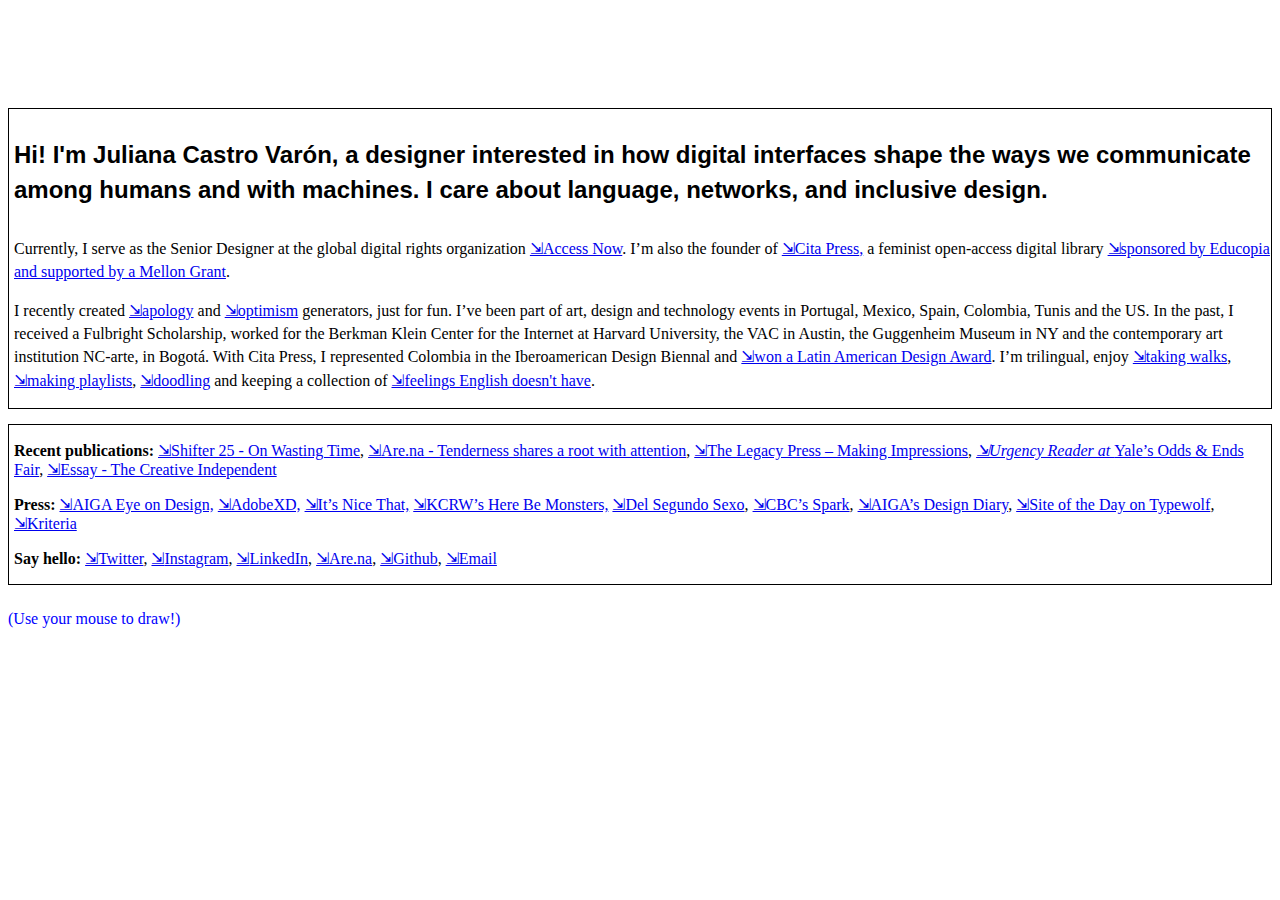
==== about.html @ dc3ab233 "about" ====
<html>
<canvas> </canvas>
<div style="border: 1px solid black; margin-top: -50px;">
<p id="title" style="line-height: 145%; font-size: 1.5em; padding: 5px; font-family: Helvetica, sans-serif;"><strong>Hi! I'm Juliana Castro Varón, a designer interested in how digital interfaces shape the ways we communicate among humans and with machines. I care about language, networks, and inclusive design.</strong></p>
<p id="bio" style="line-height: 145%; padding-left: 5px;">Currently, I serve as the Senior Designer at the global digital rights organization <a href="http://accessnow.org" target="_blank" rel="noopener noreferrer">⇲Access Now</a>. I’m also the founder of <a href="http://citapress.org" target="_blank" rel="noopener noreferrer">⇲Cita Press</a><a href="citapress.org">,</a> a feminist open-access digital library <a href="https://educopia.org/educopia-awarded-245000-from-the-andrew-w-mellon-foundation-for-the-cita-press-project/" target="_&quot;blank&quot;" rel="noopener">⇲sponsored by Educopia and supported by a Mellon Grant</a>.</p>
<p id="bio" style="line-height: 145%; padding-left: 5px;">I recently created <a href="https://juliacastrov.github.io/apology" target="_blank" rel="noopener noreferrer">⇲apology</a> and <a href="https://juliacastrov.github.io/hope/">⇲optimism</a> generators, just for fun. I’ve been part of art, design and technology events in Portugal, Mexico, Spain, Colombia, Tunis and the US. In the past, I received a Fulbright Scholarship, worked for the Berkman Klein Center for the Internet at Harvard University, the VAC in Austin, the Guggenheim Museum in NY and the contemporary art institution NC-arte, in Bogotá. With Cita Press, I represented Colombia in the Iberoamerican Design Biennal and <a href="https://awards.latinamericandesign.org/projects/cita-press/ganadores/" target="_blank" rel="noopener">⇲won a Latin American Design Award</a>. I’m trilingual, enjoy <a href="https://99percentinvisible.org/episode/take-a-walk/" target="_blank" rel="noopener">⇲taking walks</a>, <a href="https://open.spotify.com/playlist/5FfuTdBdlOfti3HpEatB6a?si=unxfBOlrRZeu3SKMn3T-DQ" target="_blank" rel="noopener">⇲making playlists</a>, <a href="https://are.na/juliana-castro/doodles-by-mi" target="_blank" rel="noopener">⇲doodling</a> and keeping a collection of <a href="https://www.are.na/juliana-castro/feelings-english-doesn-t-have" target="_blank" rel="noopener">⇲feelings English doesn't have</a>.</p>

</div>
<div style="border: 1px solid black; margin-top: 15px;">
<p style="padding-left: 5px;"><strong>Recent publications:</strong> <a href="https://shifter-magazine.com/all-issues/25-waiting">⇲Shifter 25 - On Wasting Time</a>, <a href="https://www.are.na/blog/tenderness-shares-a-root-with-attention">⇲Are.na - Tenderness shares a root with attention</a>, <a href="http://www.thelegacypress.com/impressions-women.html">⇲The Legacy Press – Making Impressions</a>, <a href="https://soulellis.com/work/urgencyreader/index.html"> <em>⇲Urgency Reader at </em>Yale’s Odds &amp; Ends Fair</a>, <a href="https://thecreativeindependent.com/guides/how-to-embrace-mistakes-without-romanticizing-failure/">⇲Essay - The Creative Independent</a></p>
<p style="padding-left: 5px;"><strong>Press:</strong> <a href="https://eyeondesign.aiga.org/what-is-designs-role-in-violating-or-upholding-digital-rights/">⇲AIGA Eye on Design,</a> <a href="https://xd.adobe.com/ideas/perspectives/social-impact/design-violating-or-upholding-digital-rights/">⇲AdobeXD,</a> <a href="https://www.itsnicethat.com/articles/zuli-segura-latinx-design-directory-digital-190620/">⇲It’s Nice That,</a> <a href="https://www.hbmpodcast.com/podcast/hbm133-prey-of-worms">⇲KCRW’s Here Be Monsters,</a> <a href="https://www.delsegundosexo.com/cita-press-libros-libres-escritos-por-mujeres/">⇲Del Segundo Sexo</a>, <a href="https://www.cbc.ca/radio/spark/on-failure-what-we-can-learn-from-our-mistakes-1.5378177">⇲CBC’s Spark</a>, <a href="https://eyeondesign.aiga.org/no-258-inside-debbie-millmans-text-based-art-collection-the-sex-ads-that-dont-make-it-on-the-subway-more/">⇲AIGA’s Design Diary</a>, <a href="https://www.typewolf.com/site-of-the-day/cita-press">⇲Site of the Day on Typewolf</a>, <a href="https://www.kriteria.co/diseno/ladfest2019">⇲Kriteria</a></p>
<p style="padding-left: 5px;"><strong>Say hello: </strong><span class="s1"> <a href="http://twitter.com/juliacastrov" target="_blank" rel="noopener noreferrer">⇲Twitter</a>, </span><a href="https://instagram.com/juliacastrov" target="_blank" rel="noopener noreferrer">⇲<span class="s1">Instagram</span></a>, <span class="s1"><span class="s1"><a href="http://linkedin.com/in/julianacastro/" target="_blank" rel="noopener noreferrer">⇲</a></span><a href="http://linkedin.com/in/julianacastro/">LinkedIn</a>, <span class="s1"><a href="https://www.are.na/juliana-castro">⇲Are.na</a>, <a href="http://github.com/juliacastrov/" target="_blank" rel="noopener noreferrer"> ⇲Github</a>, <a href="mailto:julianacastrovar@gmail.com" target="_blank" rel="noopener noreferrer">⇲Email</a></span></span></p>

</div>
<p style="color: blue; margin-top: 25px;">(Use your mouse to draw!)</p>

</html>
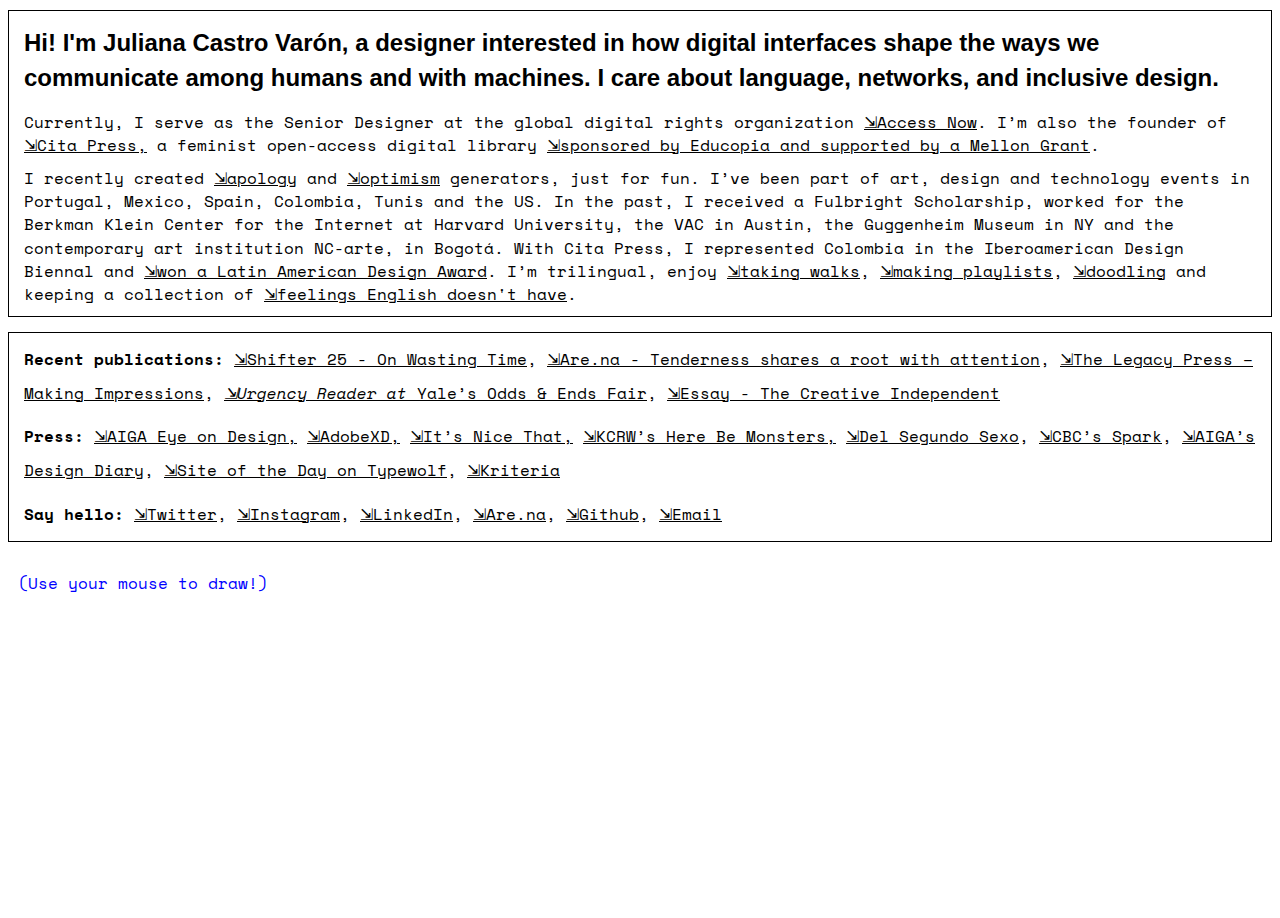
==== commit 7e449913: "Rename index.html to about.html" ====
--- a/about.html
+++ b/about.html
@@ -1,6 +1,10 @@
 <html>
+<head>
+<link rel="stylesheet" href="style.css">
+</head>
+<body>
 <canvas> </canvas>
-<div style="border: 1px solid black; margin-top: -50px;">
+<div style="border: 1px solid black; margin-top: 10px;">
 <p id="title" style="line-height: 145%; font-size: 1.5em; padding: 5px; font-family: Helvetica, sans-serif;"><strong>Hi! I'm Juliana Castro Varón, a designer interested in how digital interfaces shape the ways we communicate among humans and with machines. I care about language, networks, and inclusive design.</strong></p>
 <p id="bio" style="line-height: 145%; padding-left: 5px;">Currently, I serve as the Senior Designer at the global digital rights organization <a href="http://accessnow.org" target="_blank" rel="noopener noreferrer">⇲Access Now</a>. I’m also the founder of <a href="http://citapress.org" target="_blank" rel="noopener noreferrer">⇲Cita Press</a><a href="citapress.org">,</a> a feminist open-access digital library <a href="https://educopia.org/educopia-awarded-245000-from-the-andrew-w-mellon-foundation-for-the-cita-press-project/" target="_&quot;blank&quot;" rel="noopener">⇲sponsored by Educopia and supported by a Mellon Grant</a>.</p>
 <p id="bio" style="line-height: 145%; padding-left: 5px;">I recently created <a href="https://juliacastrov.github.io/apology" target="_blank" rel="noopener noreferrer">⇲apology</a> and <a href="https://juliacastrov.github.io/hope/">⇲optimism</a> generators, just for fun. I’ve been part of art, design and technology events in Portugal, Mexico, Spain, Colombia, Tunis and the US. In the past, I received a Fulbright Scholarship, worked for the Berkman Klein Center for the Internet at Harvard University, the VAC in Austin, the Guggenheim Museum in NY and the contemporary art institution NC-arte, in Bogotá. With Cita Press, I represented Colombia in the Iberoamerican Design Biennal and <a href="https://awards.latinamericandesign.org/projects/cita-press/ganadores/" target="_blank" rel="noopener">⇲won a Latin American Design Award</a>. I’m trilingual, enjoy <a href="https://99percentinvisible.org/episode/take-a-walk/" target="_blank" rel="noopener">⇲taking walks</a>, <a href="https://open.spotify.com/playlist/5FfuTdBdlOfti3HpEatB6a?si=unxfBOlrRZeu3SKMn3T-DQ" target="_blank" rel="noopener">⇲making playlists</a>, <a href="https://are.na/juliana-castro/doodles-by-mi" target="_blank" rel="noopener">⇲doodling</a> and keeping a collection of <a href="https://www.are.na/juliana-castro/feelings-english-doesn-t-have" target="_blank" rel="noopener">⇲feelings English doesn't have</a>.</p>
@@ -13,5 +17,5 @@
 
 </div>
 <p style="color: blue; margin-top: 25px;">(Use your mouse to draw!)</p>
-
-</html>+  </body>
+</html>
--- a/style.css
+++ b/style.css
@@ -0,0 +1,742 @@
+@import url('https://fonts.googleapis.com/css2?family=Space+Mono:ital,wght@0,400;0,700;1,400;1,700&display=swap');
+@import url('https://fonts.googleapis.com/css2?family=IBM+Plex+Mono:ital,wght@0,400;0,700;1,400;1,700&display=swap');
+body {
+ /* background-color: #fff7d9;*/
+background:  white;
+  height: 100%;
+font-family: 'Space Mono', serif;
+font-weight: 400;
+/*cursor: url(http://julianacastro.co/wp-content/uploads/2019/05/cursor-e1556897250635.png), auto;*/
+	-webkit-user-select: none;
+    -moz-user-select: -moz-none;
+    -ms-user-select: none;
+    user-select: none;
+	line-height: 2.1em;
+}
+
+
+/* blue background on main-page */
+body.main-page {
+  background-color: #FDF12A;
+}
+
+
+ul, li, h1, h2, h3, p {
+  list-style: none;
+  padding: 0;
+  margin: 10px;
+}
+
+
+
+a, a:hover {
+  color: black;
+}
+/*
+p a, p a:visited {
+  text-decoration: underline;
+}
+
+/*p a, p a:visited {
+  border-bottom: 1px solid #FDF12A;
+  box-shadow: inset 0 -7px 0 #FDF12A;
+  text-decoration: none;------- */
+
+p a:hover {
+  color: blue;
+}
+
+a[href$=".png"], a[href$=".jpg"] {
+  border-bottom: none;
+  box-shadow: none;
+}
+
+a[href$=".png"]:hover, a[href$=".jpg"]:hover{
+    background-color: blue;
+}
+
+* {
+  -webkit-box-sizing: border-box;
+  -moz-box-sizing: border-box;
+  box-sizing: border-box;
+}
+
+canvas{
+  position: absolute;
+        top:0;
+        right:0;
+        z-index:-1;
+}
+
+
+/* ---------------------------------
+  NAVIGATION & LINKS (header.php)
+--------------------------------- */
+aside {
+  float: left;
+  text-align: left;
+  /*margin: 15px 15px 0 0;*/
+  max-width: 30%;
+  position: fixed;
+  right: 20px;
+  top: 29px;
+}
+
+div.desc {
+  max-width: 240px;
+  line-height: 125%;
+  text-align: left;
+  padding-bottom: 20px;
+  font-size: 0.8em;
+  color:black;
+  font-weight: 100;
+/*border: 2.5px solid blue;*/
+top: 0px;
+margin-bottom: 25px;
+margin-left:3px;
+}
+
+nav li {
+color: black;
+  display: block;
+  margin: 1px;
+  padding-top: 1px;
+
+
+}
+
+nav a {
+  text-decoration: none;
+  /*padding: 2.5px 6px;*/
+  font-size: 1em;
+  /*letter-spacing: 1.5px;*/
+  font-weight: 400;
+	padding:1px;
+	color: black;
+}
+
+nav .nav-menu-links a:hover {
+  text-decoration: underline;
+	color: black;
+}
+
+#menu-main-menu {
+  margin: 0;
+}
+
+#social-media-links ul,
+#social-media-links li,
+#social-media-links a {
+margin-right: 0;
+}
+
+#social-media-links ul {
+margin-top: 2px;
+}
+
+nav .current-menu-item a {
+  text-decoration: underline;
+font-weight:700;
+color: black;
+  /*background-color: #FDF12A;*/
+}
+
+nav #nav-title {
+/*border: 0px solid black;*/
+  top: 20px;
+  margin-bottom: 5px;
+font-size: 1.2em;
+/*border-style: solid;
+border-width: 2.5px;*/
+text-decoration: none;
+padding: 1px;
+text-align: center;
+display: inline;
+margin-left:1px;
+	color:black;
+
+
+}
+
+nav #nav-title a {
+  font-size: 1.15em;
+padding-bottom: 5px;
+  color: black;
+  /*letter-spacing: 1px;*/
+text-align: left;
+ font-weight: 700;
+;
+  /*background-color: #FDF12A;*/
+}
+
+#separator-mobile { 
+  display: none;
+}
+
+/* no background on main-page */
+body.main-page nav #nav-title a {
+  background-color: initial;
+}
+
+#social-media-links {
+display:none;
+	margin-left:-15px;
+	margin-top:40px;
+}
+
+#social-media-links img {
+  margin: 0px 0;
+  padding: 0px;
+  width: 5px;
+}
+
+#social-media-links img:hover {
+  background-color: #3506e0;
+}
+
+
+/* ---------------------------------
+  FOOTER & RED ACCENT
+--------------------------------- */
+footer p {
+  font-size: 0.8em;
+  color: #666;
+  display: block;
+  position: fixed;
+  bottom: 20px;
+  right: 40px;
+}
+
+/* ---------------------------------
+  PLUGIN: A2A SOCIAL SHARE
+--------------------------------- */
+
+#item-post-page .addtoany_content_bottom div {
+  display: inline-block;
+}
+
+#item-post-page .addtoany_content_bottom img {
+  width: 100px;
+  height: auto;
+  padding: 0;
+  margin-right: 5px;
+  /*border-radius: 4px;*/
+  border: 2px solid white;
+  border-color: white;
+
+  -webkit-transition : border-color 250ms ease;
+  -moz-transition : border-color 250ms ease;
+  -ms-transition: border-color 250ms ease;
+  -o-transition : border-color 250ms ease;
+  transition : border-color 250ms ease;
+}
+
+#item-post-page .addtoany_content_bottom img:hover {
+  border-color: #3506e0;
+}
+
+/* ---------------------------------
+  PAGE: FRONT PAGE (front-page.php)
+--------------------------------- */
+section.main-title {
+  color: #fff;
+  position: absolute;
+  bottom: 15%;
+  left: 10%;
+  max-width: 80%;
+  margin-top: 60%;
+}
+
+section.main-title h1 {
+  font-size: 2em;
+  letter-spacing: 0.8px
+line-height: 2.1em;
+font-weight: 700;
+}
+
+#footer-keywords {
+  line-height: 1;
+  margin-bottom: 5%;
+display:none;
+}
+
+#footer-title h2 {
+  font-size: 1.8em;
+  margin-top: -5px;
+  letter-spacing: 1px;
+}
+
+
+/* ---------------------------------
+  PAGE: ABOUT (page-about.php)
+--------------------------------- */
+#contact-page {
+  float: left;
+  width: 63%;
+  margin: 0.3% 0 5px 4%;
+}
+
+#contact-page p {
+  font-size: 1em;
+/*  color: #777;*/
+  line-height: 140%;
+font-weight: 300;
+padding-bottom: 7px;
+}
+
+.about-page-links {
+  clear: both;
+  padding-top: 4px;
+}
+
+#contact-page ul li img {
+  width: 48px;
+}
+
+.about-page-links li {
+  display: inline;
+  padding-right: 10px;
+}
+
+.about-page-links a {
+  text-decoration: none;
+}
+
+
+/* ---------------------------------
+  PAGE: ITEM (single.php)
+--------------------------------- */
+#item-post-page {
+  width: 64%;
+  margin: 8px 0 50px 5%;
+}
+
+#item-post-page p {
+  font-size: 1em;
+  color: black;
+  padding-top: 4px;
+line-height: 2.1em;
+font-weight: 300;
+}
+
+#item-post-page img {
+  width: 100%;
+  height: auto;
+  padding-bottom: 15px;
+}
+
+
+/* ---------------------------------
+  PAGE: THE LOOP (index.php)
+--------------------------------- */
+section.posts {
+  width: 64%;
+  height: 300px;
+  margin-left: 5%;
+  padding-top: 20px;
+  padding-bottom: 60px;
+}
+
+.item {
+  width: 31.3333%;
+  margin: 0 1% 2%;
+  float: left;
+  position: relative;
+}
+
+.color-overlay {
+  width: 100%;
+  height: calc(100% - 5px);
+  position: absolute;
+  top: 0;
+  text-align: center;
+
+  background-color: rgba(253, 241, 42, 0);
+
+  -webkit-transition: all 500ms ease;
+  -moz-transition: all 500ms ease;
+  -ms-transition: all 500ms ease;
+  -o-transition: all 500ms ease;
+  transition: all 500ms ease;
+}
+
+.item-info {
+  color: #fff;
+  font-weight: 700;
+  text-align: center;
+
+  display: inline-block;
+  opacity: 0;
+  position: relative;
+  top: 50%;
+
+  -webkit-transform: translateY(-50%);
+  -moz-transform: translateY(-50%);
+  -ms-transform: translateY(-50%);
+  -o-transform: translateY(-50%);
+  transform: translateY(-50%);
+
+  -webkit-transition: all 500ms ease;
+  -moz-transition: all 500ms ease;
+  -ms-transition: all 500ms ease;
+  -o-transition: all 500ms ease;
+  transition: all 500ms ease;
+}
+
+.item #title {
+  font-size: 17px;
+  text-align: center;
+  max-width: 90%;
+  display: inline-block;
+  color: black;
+  text-decoration: underline;
+}
+
+.item #sub {
+  font-size: 11px;
+  width: 80%;
+  display: inline-block;
+color: black;
+}
+
+.color-overlay:hover {
+  background: rgba(253, 241, 42, 0.7);
+}
+
+.color-overlay:hover > .item-info {
+  opacity: 1;
+}
+
+section.posts img {
+  width: 100% !important;
+  height: auto !important;
+}
+
+.main-pagination {
+  width: 100%;
+  position: absolute;
+  bottom: 10px;
+  text-align: center;
+}
+
+.main-pagination a {
+  font-size: 1.2em;
+  text-decoration: none;
+  font-weight: bold;
+}
+
+.main-pagination li {
+  padding: 10px 20px;
+  display: inline-block;
+}
+
+.main-pagination li.active a {
+  color: #FDF12A;
+}
+
+.no-posts-message h1 {
+  font-weight: 700;
+  font-size: 5em;
+  color: #FDF12A;
+  padding-bottom: 30px;
+}
+
+.no-posts-message h2 {
+  padding-top: 5px;
+font-weight: bold;
+}
+
+/* ---------------------------------
+  YOUTUBE RESPONSIVE
+--------------------------------- */
+
+.video-container {
+  position: relative;
+  padding-bottom: 56.25%;
+  padding-top: 30px;
+  height: 0;
+  overflow: hidden;
+}
+
+.video-container iframe,  
+.video-container object,  
+.video-container embed {
+  position: absolute;
+  top: 0;
+  left: 0;
+  width: 100%;
+  height: 100%;
+}
+
+.entry-content img, 
+.entry-content iframe, 
+.entry-content object, 
+.entry-content embed {
+        max-width: 100%;
+}
+
+/* ---------------------------------
+  MEDIA QUERIES
+--------------------------------- */
+
+@media (max-width: 1030px) {
+  section.posts {
+    width: 60%;
+    margin-left: 3%;
+  }
+
+  .item {
+  width: 50%;
+  }
+}
+
+@media (max-width: 740px) {
+
+  #social-media-links {
+    display: block;
+  }
+	
+	div.desc {
+		display:none;
+	}
+
+  aside #social-media-links {
+    padding-right: 0;
+    margin-right: 0;
+  }
+
+  aside #social-media-links img {
+    width: 32px;
+  }
+
+  body.main-page {
+    background-color: #FDF12A;
+  }
+
+  body.main-page aside {
+    background-color: #FDF12A;
+  }
+
+  section.main-title, #red-bar {
+    display: none;
+  }
+
+  aside {
+    position: initial;
+    width: initial;
+margin-top: 10px;
+    padding: 2px 2px;
+    margin: 1% auto 0;
+    max-width: 90%;
+    float: none;
+     text-align: left;
+    height: 100%;
+  }
+
+/*div.desc {
+  max-width: 260px;
+  line-height: 126%;
+  text-align: left;
+  margin-bottom: 10px;
+  font-size: 1.1em;
+  font-weight: 100;
+  padding: 0.5px 0.5px;
+}
+
+
+aside div.desc {
+	margin: 1px auto 2px;
+}
+*/
+  aside ul {
+    padding-top: 3%;
+    padding-bottom: 3%;
+  }
+
+   nav #nav-title a {
+    font-size: 1.3em;
+    letter-spacing: initial;
+margin-top: 17px;
+  }
+
+  #social-media-links li {
+   display: none;
+  }
+
+  footer p {
+    margin-top: 20px;
+    text-align: left;
+    position: relative;
+    right: 0;
+    font-size: 0.6em;
+    clear: both;
+  }
+
+
+
+  section.posts {
+     position: initial;
+    float: initial;
+    width: 90%;
+    margin: 0 auto;
+    /*text-align: center;*/
+    padding-bottom: -50px;
+    margin-top: -20px;
+
+  }
+
+  .item {
+    width: 100%;
+    margin-left: auto;
+    margin-right: auto;
+    position: initial !important;
+    float: none;
+    margin-top: 3px;
+  }
+
+  body.main-page #social-media-links {
+    display: block;
+  }
+
+  #item-post-page {
+  	margin: 10px;
+  	width: 90%;
+  	text-align: left;
+  	padding: 0% 2px;
+
+  }
+
+  #item-post-page h2,
+  #item-post-page h3,
+  #item-post-page h4,
+  #item-post-page h5 {
+    /*text-align: center;*/
+  }
+
+  .color-overlay {
+    height: auto;
+  	width: 100%;
+  	position: relative;
+  	bottom: 0;
+    padding: 0;
+    margin-top: -5px;
+
+  	opacity: 1;
+  	background: rgba(253, 241, 42, 0);
+  }
+
+  .item-info {
+  	opacity: 1;
+  	bottom: 0;
+    padding: 10px 0 10px 0;
+
+
+    -webkit-transform: translateY(0);
+    -moz-transform: translateY(0);
+    -ms-transform: translateY(0);
+    -o-transform: translateY(0);
+    transform: translateY(0);
+  }
+
+  .color-overlay:hover {
+  	opacity: initial;
+    background: rgba(253, 241, 42, 1);
+  }
+
+  .item-info #title {
+    height: auto;
+    font-size: 1em;
+  }
+
+  .item-info #sub {
+display: none;
+    width: 100%;
+    height: auto;
+    font-size: 0.7em;
+  }
+
+  .hide:empty {
+    display: none;
+  }
+
+  #contact-page {
+    padding: 10px 10px;
+   /* margin: 0;*/
+    width: 99%;
+margin: 1% auto 0;
+    float: initial;
+    /*text-align: center;*/
+    font-size: 1.2em;
+    
+  }
+
+  #contact-page #social-media-links {
+    display: block;
+    margin: 0;
+    margin-right: -8px;
+    margin-bottom: 10px;
+    text-align: center;
+  }
+
+  #contact-page #social-media-links img {
+    width: 40px;
+  }
+
+  #contact-page #social-media-links li {
+    padding-right: 8px;
+  }
+
+  .main-pagination li {
+    padding: 0px 10px;
+  }
+
+  section {
+    padding-bottom: 0 !important;
+  }
+
+  #item-post-page .addtoany_content_bottom {
+    margin-top: 15px;
+    padding-bottom: 20px;
+  }
+
+  #item-post-page .addtoany_content_bottom img {
+    display: inline-block;
+    width: 31%;
+    margin: 0 1% 0;
+    padding: 0;
+  }
+
+  #separator-mobile {
+    display: block;
+    height: 1px;
+    width: 100%;
+    margin: 5px auto 0;
+    display: block;
+    clear: both;
+    background-color: black;
+  }
+
+  body.main-page #separator-mobile {
+    display: none;
+  }
+
+  .no-posts-message {
+    margin-top: -5px;
+    padding-bottom: 20px;
+  }
+
+  #social-media-links ul,
+  #social-media-links li {
+    margin-right: 10px;
+  }
+
+#social-media-links ul {
+margin-top: 0px;
+}
+
+#separator-mobile {
+display: none;
+}
+
+}
+
